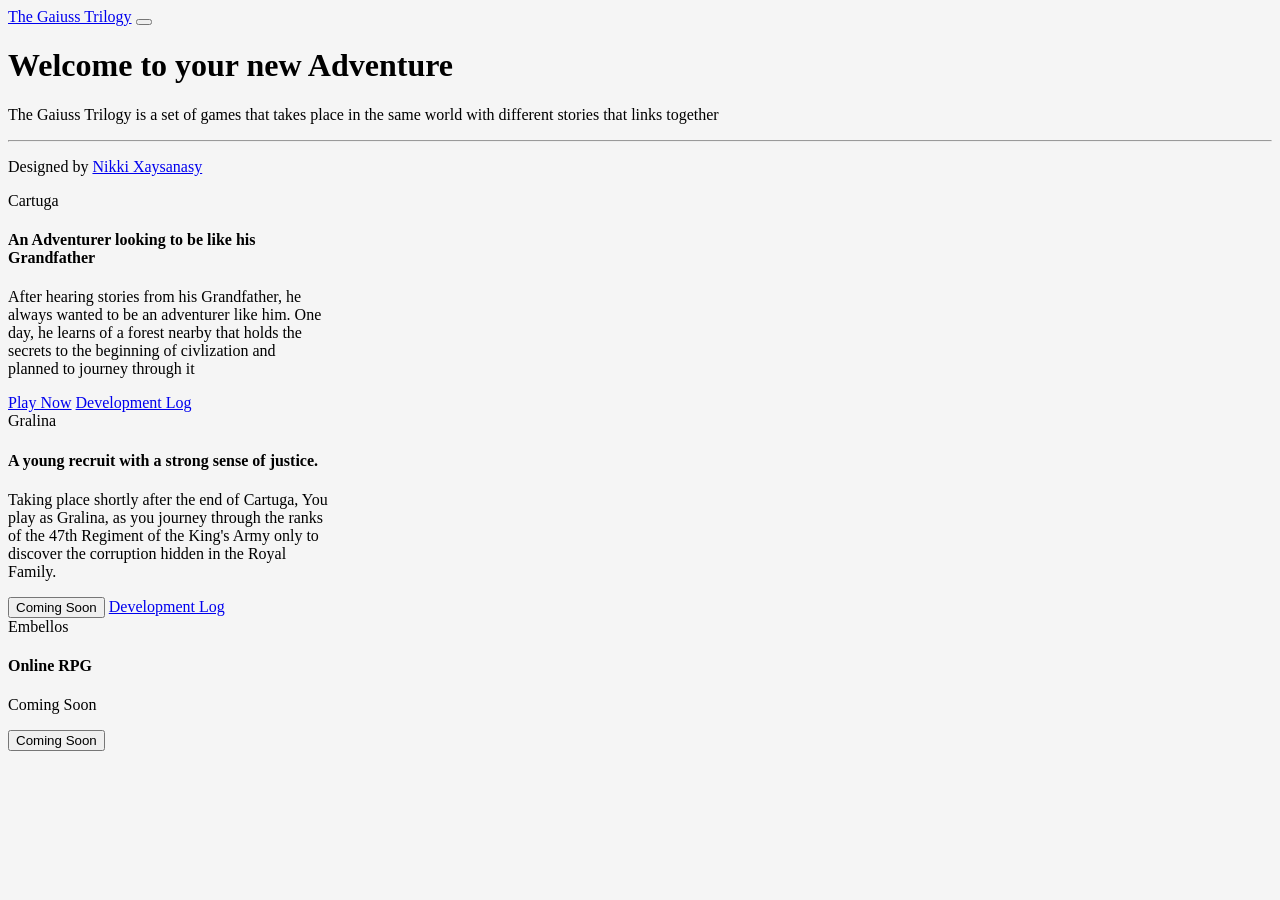
==== index.html @ bddf3855 "added development log links" ====
<!DOCTYPE html>
<html lang="en">
<head>
    <meta charset="UTF-8">
    <meta name="viewport" content="width=device-width, initial-scale=1.0">
    <meta http-equiv="X-UA-Compatible" content="ie=edge">
    <title>The Gaiuss Trilogy</title>
    <link rel="stylesheet" href="https://bootswatch.com/4/flatly/bootstrap.min.css">
    <link rel="stylesheet" href="style.css">
</head>
<body>
            <nav class="navbar navbar-expand-lg navbar-dark bg-primary">
                    <a class="navbar-brand" href="#">The Gaiuss Trilogy</a>
                    <button class="navbar-toggler" type="button" data-toggle="collapse" data-target="#navbarColor01" aria-controls="navbarColor01" aria-expanded="false" aria-label="Toggle navigation">
                      <span class="navbar-toggler-icon"></span>
                    </button>

                    </div>
    </nav>
    <div class="jumbotron">
            <h1 class="display-3">Welcome to your new Adventure</h1>
            <p class="lead"><span class="text-success">The Gaiuss Trilogy</span> is a set of games that takes place in the same world with different stories that links together</p>
            <hr class="my-4">
            <p>Designed by <a href="https://nikkix" target=_blank>Nikki Xaysanasy</a></p>
          </div>
<div class="container">
  <div class="row">
    <div class="col-sm">
      <div class="card text-white bg-primary mb-3" style="max-width: 20rem;">
  <div class="card-header">Cartuga</div>
  <div class="card-body">
    <h4 class="card-title">An Adventurer looking to be like his Grandfather</h4>
    <p class="card-text">After hearing stories from his Grandfather, he always wanted to be an adventurer like him. One day, he learns of a forest nearby that holds the secrets to the beginning of civlization and planned to journey through it

    </p>
    <a class="btn btn-info" href="http://cartuga.herokuapp.com/index.html" role="button">Play Now</a>
    <a class="btn btn-info" href="https://github.com/DjKniteX/cartuga" role="button">Development Log</a>
  </div>
</div>
    </div>
    <div class="col-sm">
      <div class="card text-white bg-primary mb-3" style="max-width: 20rem;">
  <div class="card-header">Gralina</div>
  <div class="card-body">
    <h4 class="card-title">A young recruit with a strong sense of justice.</h4>
    <p class="card-text">Taking place shortly after the end of Cartuga, You play as Gralina, as you journey through
        the ranks of the 47th Regiment of the King's Army only to discover the corruption hidden in the Royal Family.
    </p>
    
    <button type="button" class="btn btn-info">Coming Soon</button>
    <a class="btn btn-info" href="https://github.com/DjKniteX/gralina" role="button">Development Log</a>
  </div>
</div>
    </div>
    <div class="col-sm">
      <div class="card text-white bg-primary mb-3" style="max-width: 20rem;">
  <div class="card-header">Embellos</div>
  <div class="card-body">
    <h4 class="card-title">Online RPG</h4>
    <p class="card-text">Coming Soon</p>
    <button type="button" class="btn btn-info">Coming Soon</button>
  </div>
  
</div>
    </div>
  </div>
</div>
    
</body>
</html>
---- style.css ----
body {
    background-color: #F5F5F5;
}

.jumbotron {
    background-color: #F5F5F5;
}
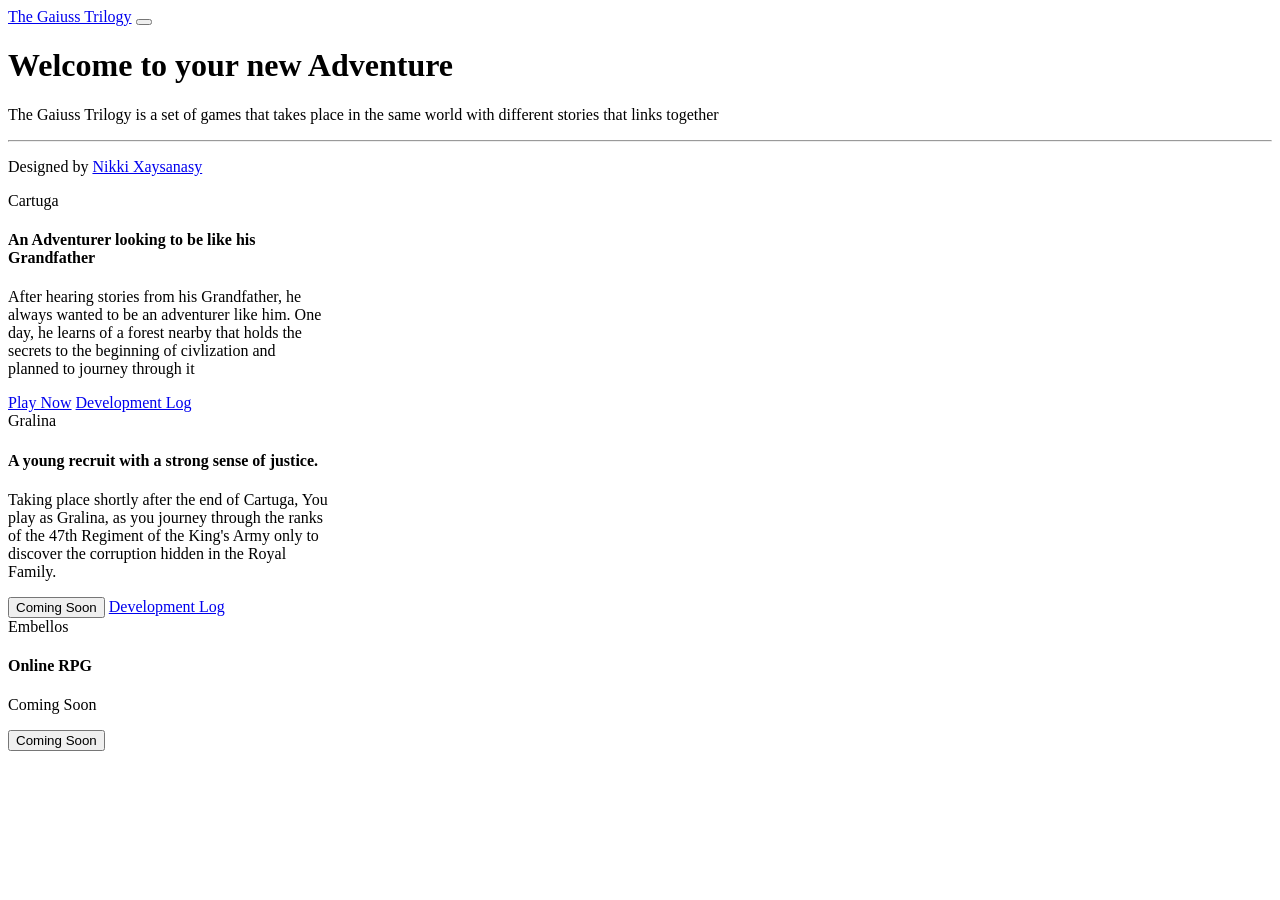
==== commit 4596e2dd: "Fixed CSS" ====
--- a/index.html
+++ b/index.html
@@ -6,7 +6,6 @@
     <meta http-equiv="X-UA-Compatible" content="ie=edge">
     <title>The Gaiuss Trilogy</title>
     <link rel="stylesheet" href="https://bootswatch.com/4/flatly/bootstrap.min.css">
-    <link rel="stylesheet" href="style.css">
 </head>
 <body>
             <nav class="navbar navbar-expand-lg navbar-dark bg-primary">
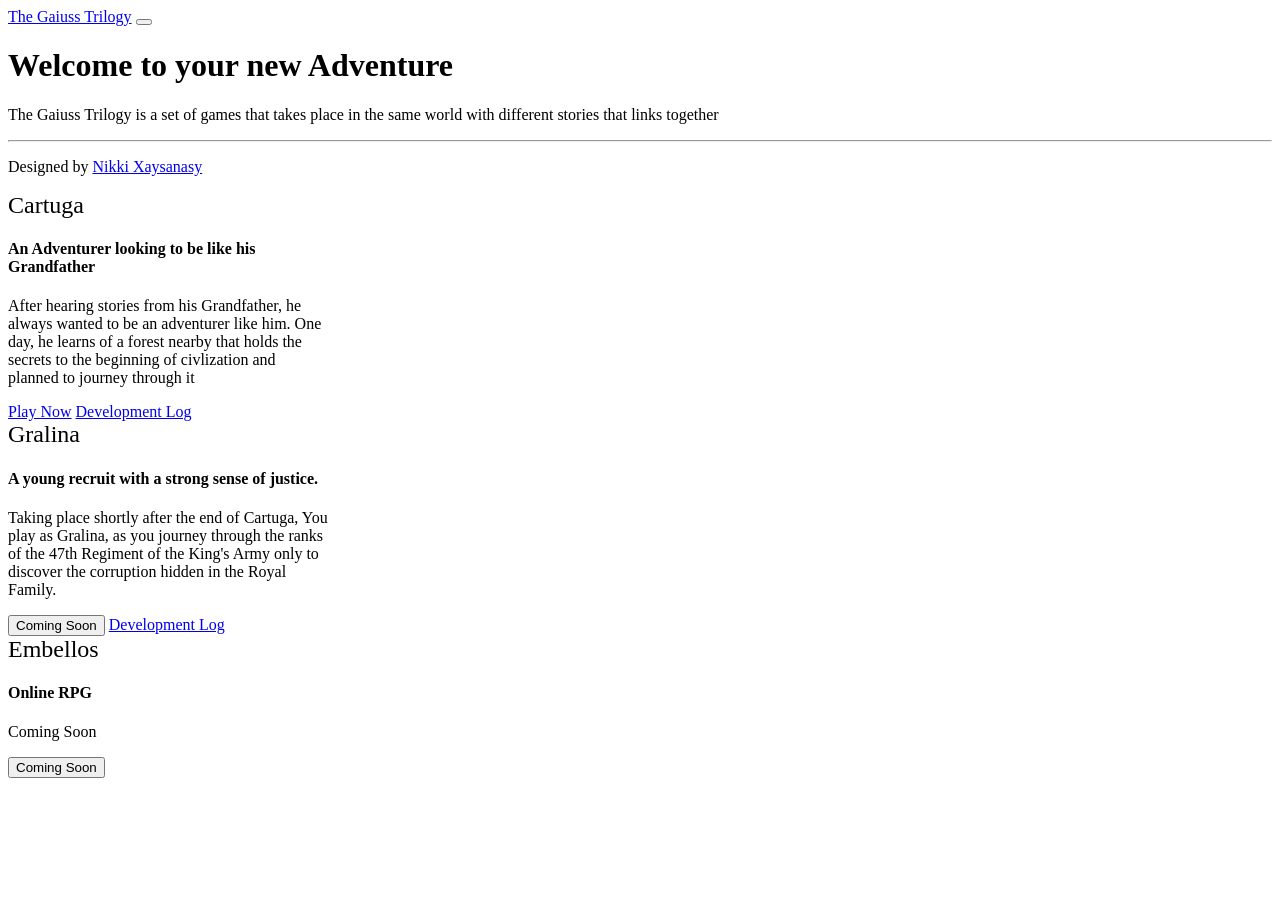
==== commit fc975e8d: "Added font-size" ====
--- a/index.html
+++ b/index.html
@@ -26,7 +26,7 @@
   <div class="row">
     <div class="col-sm">
       <div class="card text-white bg-primary mb-3" style="max-width: 20rem;">
-  <div class="card-header">Cartuga</div>
+  <div class="card-header" style="font-size:24px;">Cartuga</div>
   <div class="card-body">
     <h4 class="card-title">An Adventurer looking to be like his Grandfather</h4>
     <p class="card-text">After hearing stories from his Grandfather, he always wanted to be an adventurer like him. One day, he learns of a forest nearby that holds the secrets to the beginning of civlization and planned to journey through it
@@ -39,7 +39,7 @@
     </div>
     <div class="col-sm">
       <div class="card text-white bg-primary mb-3" style="max-width: 20rem;">
-  <div class="card-header">Gralina</div>
+  <div class="card-header" style="font-size:24px;">Gralina</div>
   <div class="card-body">
     <h4 class="card-title">A young recruit with a strong sense of justice.</h4>
     <p class="card-text">Taking place shortly after the end of Cartuga, You play as Gralina, as you journey through
@@ -53,7 +53,7 @@
     </div>
     <div class="col-sm">
       <div class="card text-white bg-primary mb-3" style="max-width: 20rem;">
-  <div class="card-header">Embellos</div>
+  <div class="card-header" style="font-size:24px;">Embellos</div>
   <div class="card-body">
     <h4 class="card-title">Online RPG</h4>
     <p class="card-text">Coming Soon</p>
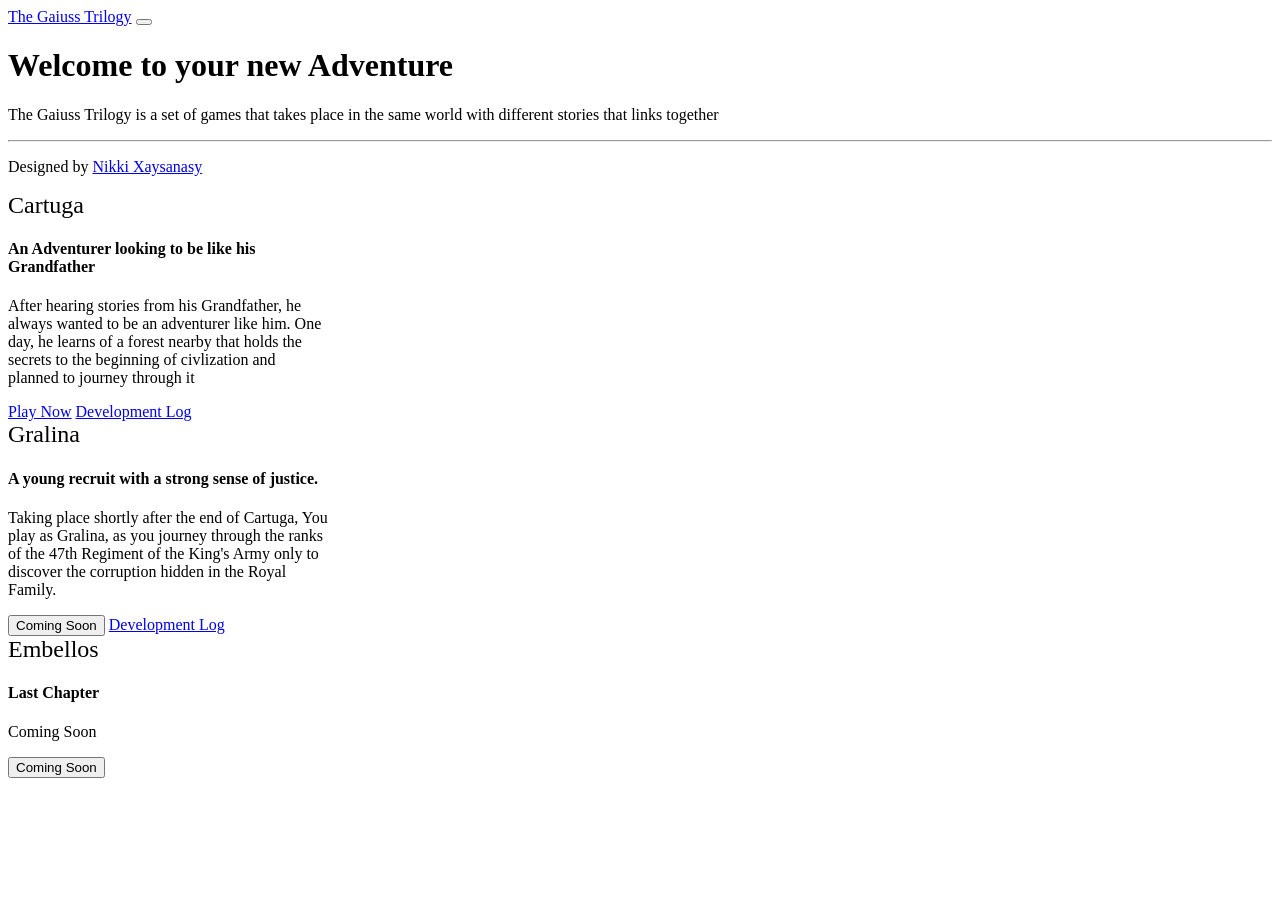
==== commit 62724705: "added line" ====
--- a/index.html
+++ b/index.html
@@ -55,7 +55,7 @@
       <div class="card text-white bg-primary mb-3" style="max-width: 20rem;">
   <div class="card-header" style="font-size:24px;">Embellos</div>
   <div class="card-body">
-    <h4 class="card-title">Online RPG</h4>
+    <h4 class="card-title">Last Chapter</h4>
     <p class="card-text">Coming Soon</p>
     <button type="button" class="btn btn-info">Coming Soon</button>
   </div>
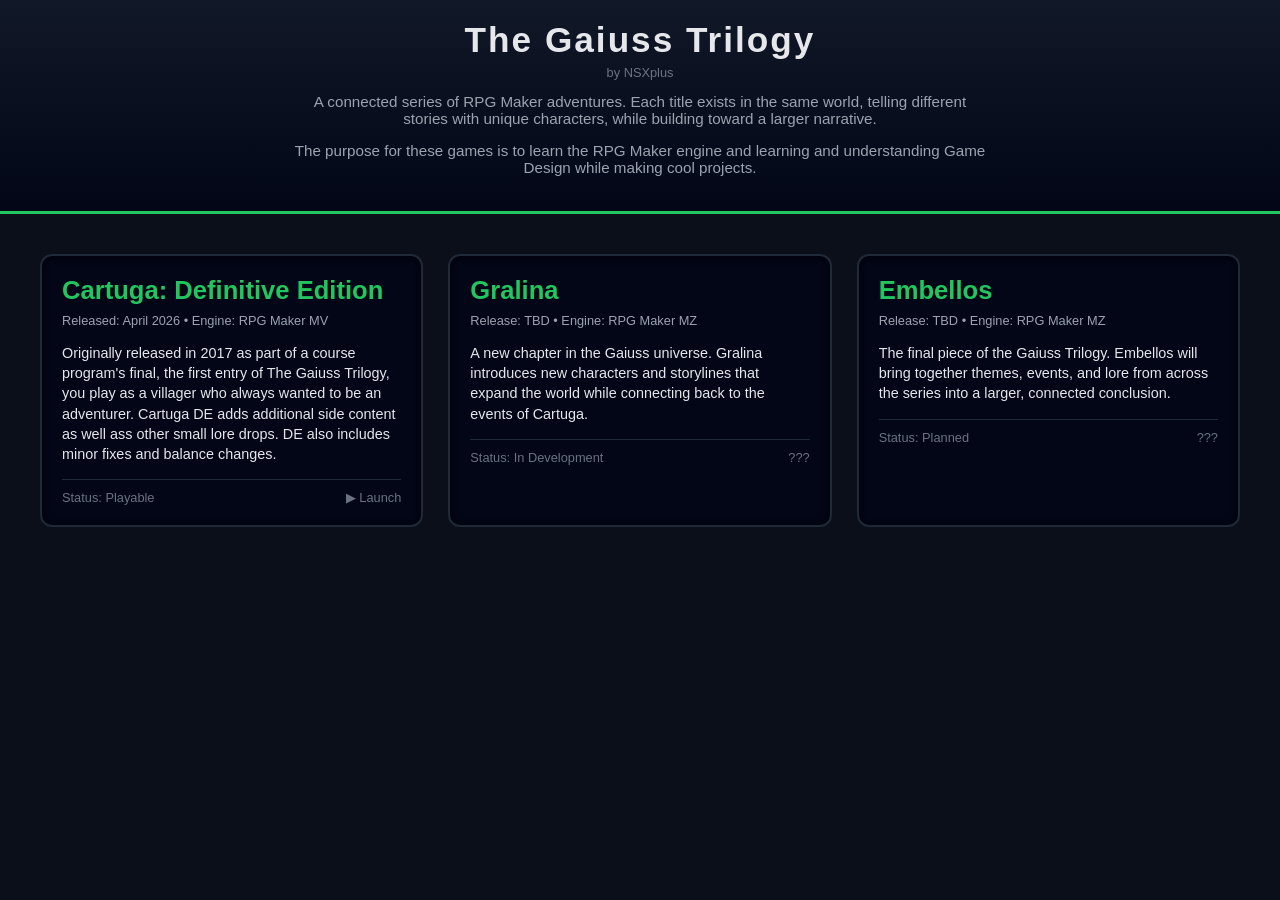
==== commit 7873e28e: "Add files via upload new landing page" ====
--- a/index.html
+++ b/index.html
@@ -1,69 +1,65 @@
 <!DOCTYPE html>
 <html lang="en">
 <head>
-    <meta charset="UTF-8">
-    <meta name="viewport" content="width=device-width, initial-scale=1.0">
-    <meta http-equiv="X-UA-Compatible" content="ie=edge">
-    <title>The Gaiuss Trilogy</title>
-    <link rel="stylesheet" href="https://bootswatch.com/4/flatly/bootstrap.min.css">
+  <meta charset="UTF-8">
+  <meta name="viewport" content="width=device-width, initial-scale=1.0">
+  <title>The Gaiuss Trilogy</title>
+ <link rel="stylesheet" href="style.css">
 </head>
 <body>
-            <nav class="navbar navbar-expand-lg navbar-dark bg-primary">
-                    <a class="navbar-brand" href="#">The Gaiuss Trilogy</a>
-                    <button class="navbar-toggler" type="button" data-toggle="collapse" data-target="#navbarColor01" aria-controls="navbarColor01" aria-expanded="false" aria-label="Toggle navigation">
-                      <span class="navbar-toggler-icon"></span>
-                    </button>
 
-                    </div>
-    </nav>
-    <div class="jumbotron">
-            <h1 class="display-3">Welcome to your new Adventure</h1>
-            <p class="lead"><span class="text-success">The Gaiuss Trilogy</span> is a set of games that takes place in the same world with different stories that links together</p>
-            <hr class="my-4">
-            <p>Designed by <a href="https://nikkix" target=_blank>Nikki Xaysanasy</a></p>
-          </div>
-<div class="container">
-  <div class="row">
-    <div class="col-sm">
-      <div class="card text-white bg-primary mb-3" style="max-width: 20rem;">
-  <div class="card-header" style="font-size:24px;">Cartuga</div>
-  <div class="card-body">
-    <h4 class="card-title">An Adventurer looking to be like his Grandfather</h4>
-    <p class="card-text">After hearing stories from his Grandfather, he always wanted to be an adventurer like him. One day, he learns of a forest nearby that holds the secrets to the beginning of civlization and planned to journey through it
+  <div class="header">
+    <h1>The Gaiuss Trilogy</h1>
+    <p style="margin-top:5px; font-size:0.8rem; color:#6b7280;">by <a href="https://nikkix.me">NSXplus</a></p>
+    <p>A connected series of RPG Maker adventures. Each title exists in the same world, telling different stories with unique characters, while building toward a larger narrative.</p>
+    <p>The purpose for these games is to learn the RPG Maker engine and learning and understanding Game Design while making cool projects.</p>
+  </div>
 
-    </p>
-    <a class="btn btn-info" href="http://cartuga.herokuapp.com/index.html" role="button">Play Now</a>
-    <a class="btn btn-info" href="https://github.com/DjKniteX/cartuga" role="button">Development Log</a>
+  <div class="container">
+
+    <!-- Cartuga -->
+    <a href="/cartuga" class="card">
+      <h2>Cartuga: Definitive Edition</h2>
+      <div class="meta">Released: April 2026 • Engine: RPG Maker MV</div>
+      <div class="desc">
+        Originally released in 2017 as part of a course program's final, the first entry of The Gaiuss Trilogy, you play as a villager who always wanted to be an adventurer. Cartuga DE adds additional side content as well ass
+        other small lore drops. DE also includes minor fixes and balance changes.
+      </div>
+      <div class="footer-bar">
+        <span>Status: Playable</span>
+        <span>▶ Launch</span>
+      </div>
+    </a>
+
+    <!-- Gralina -->
+    <div class="card coming-soon">
+      <h2>Gralina</h2>
+      <div class="meta">Release: TBD • Engine: RPG Maker MZ</div>
+      <div class="desc">
+        A new chapter in the Gaiuss universe. Gralina introduces new characters and storylines that expand the world while connecting back to the events of Cartuga.
+      </div>
+      <div class="footer-bar">
+        <span>Status: In Development</span>
+        <span>???</span>
+      </div>
+      <div class="overlay">Coming Soon</div>
+    </div>
+
+    <!-- Embellos -->
+    <div class="card coming-soon">
+      <h2>Embellos</h2>
+      <div class="meta">Release: TBD • Engine: RPG Maker MZ</div>
+      <div class="desc">
+        The final piece of the Gaiuss Trilogy. Embellos will bring together themes, events, and lore from across the series into a larger, connected conclusion.
+      </div>
+      <div class="footer-bar">
+        <span>Status: Planned</span>
+        <span>???</span>
+      </div>
+      <div class="overlay">Coming Soon</div>
+    </div>
+
   </div>
-</div>
-    </div>
-    <div class="col-sm">
-      <div class="card text-white bg-primary mb-3" style="max-width: 20rem;">
-  <div class="card-header" style="font-size:24px;">Gralina</div>
-  <div class="card-body">
-    <h4 class="card-title">A young recruit with a strong sense of justice.</h4>
-    <p class="card-text">Taking place shortly after the end of Cartuga, You play as Gralina, as you journey through
-        the ranks of the 47th Regiment of the King's Army only to discover the corruption hidden in the Royal Family.
-    </p>
-    
-    <button type="button" class="btn btn-info">Coming Soon</button>
-    <a class="btn btn-info" href="https://github.com/DjKniteX/gralina" role="button">Development Log</a>
-  </div>
-</div>
-    </div>
-    <div class="col-sm">
-      <div class="card text-white bg-primary mb-3" style="max-width: 20rem;">
-  <div class="card-header" style="font-size:24px;">Embellos</div>
-  <div class="card-body">
-    <h4 class="card-title">Last Chapter</h4>
-    <p class="card-text">Coming Soon</p>
-    <button type="button" class="btn btn-info">Coming Soon</button>
-  </div>
-  
-</div>
-    </div>
-  </div>
-</div>
-    
+
 </body>
-</html>+</html>
--- a/style.css
+++ b/style.css
@@ -0,0 +1,111 @@
+    body {
+      margin: 0;
+      font-family: 'Trebuchet MS', Tahoma, sans-serif;
+      background: #0b0f1a;
+      color: #e5e7eb;
+    }
+
+    /* Top RPG-style header */
+    .header {
+      background: linear-gradient(180deg, #111827, #020617);
+      border-bottom: 3px solid #22c55e;
+      padding: 20px;
+      text-align: center;
+    }
+
+    .header h1 {
+      margin: 0;
+      font-size: 2.2rem;
+      letter-spacing: 2px;
+    }
+
+    .header p {
+      margin-top: 10px;
+      font-size: 0.95rem;
+      color: #9ca3af;
+      max-width: 700px;
+      margin-left: auto;
+      margin-right: auto;
+    }
+
+    /* Container */
+    .container {
+      display: grid;
+      grid-template-columns: repeat(auto-fit, minmax(280px, 1fr));
+      gap: 25px;
+      padding: 40px;
+      max-width: 1200px;
+      margin: auto;
+    }
+
+    /* RPG-style card */
+    .card {
+      position: relative;
+      background: #020617;
+      border: 2px solid #1f2937;
+      border-radius: 12px;
+      padding: 20px;
+      transition: all 0.3s ease;
+      box-shadow: inset 0 0 10px rgba(0,0,0,0.8);
+    }
+
+    .card:hover {
+      transform: translateY(-6px);
+      border-color: #22c55e;
+      box-shadow: 0 10px 30px rgba(0,0,0,0.6);
+    }
+
+    .card h2 {
+      margin: 0;
+      font-size: 1.6rem;
+      color: #22c55e;
+    }
+
+    .meta {
+      font-size: 0.8rem;
+      color: #9ca3af;
+      margin: 8px 0 15px 0;
+    }
+
+    .desc {
+      font-size: 0.9rem;
+      line-height: 1.4;
+    }
+
+    /* RPG UI style footer bar inside card */
+    .footer-bar {
+      margin-top: 15px;
+      padding-top: 10px;
+      border-top: 1px solid #1f2937;
+      font-size: 0.8rem;
+      display: flex;
+      justify-content: space-between;
+      color: #6b7280;
+    }
+
+    /* Coming Soon Overlay */
+    .overlay {
+      position: absolute;
+      top: 0;
+      left: 0;
+      width: 100%;
+      height: 100%;
+      background: rgba(0,0,0,0.85);
+      display: flex;
+      align-items: center;
+      justify-content: center;
+      opacity: 0;
+      transition: opacity 0.3s ease;
+      font-size: 1.3rem;
+      font-weight: bold;
+      border-radius: 12px;
+    }
+
+    .coming-soon:hover .overlay {
+      opacity: 1;
+    }
+
+    a {
+      text-decoration: none;
+      color: inherit;
+    }
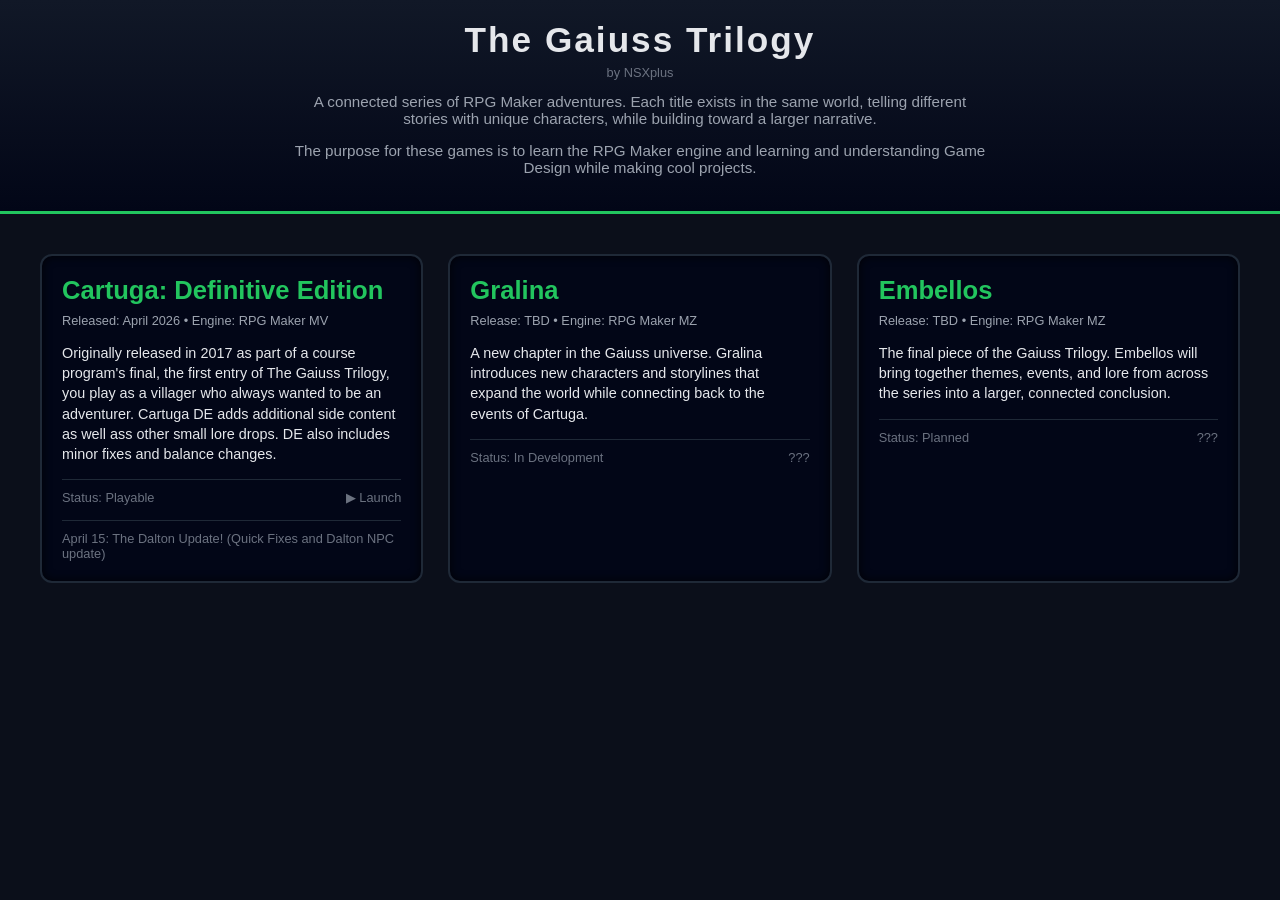
==== commit 3bfb8bb9: "fixed index.html" ====
--- a/index.html
+++ b/index.html
@@ -18,7 +18,7 @@
   <div class="container">
 
     <!-- Cartuga -->
-    <a href="/cartuga" class="card">
+    <a href="./cartuga/index.html" class="card">
       <h2>Cartuga: Definitive Edition</h2>
       <div class="meta">Released: April 2026 • Engine: RPG Maker MV</div>
       <div class="desc">
@@ -28,6 +28,9 @@
       <div class="footer-bar">
         <span>Status: Playable</span>
         <span>▶ Launch</span>
+      </div>
+            <div class="footer-bar">
+        <span>April 15: The Dalton Update! (Quick Fixes and Dalton NPC update)</span>
       </div>
     </a>
 
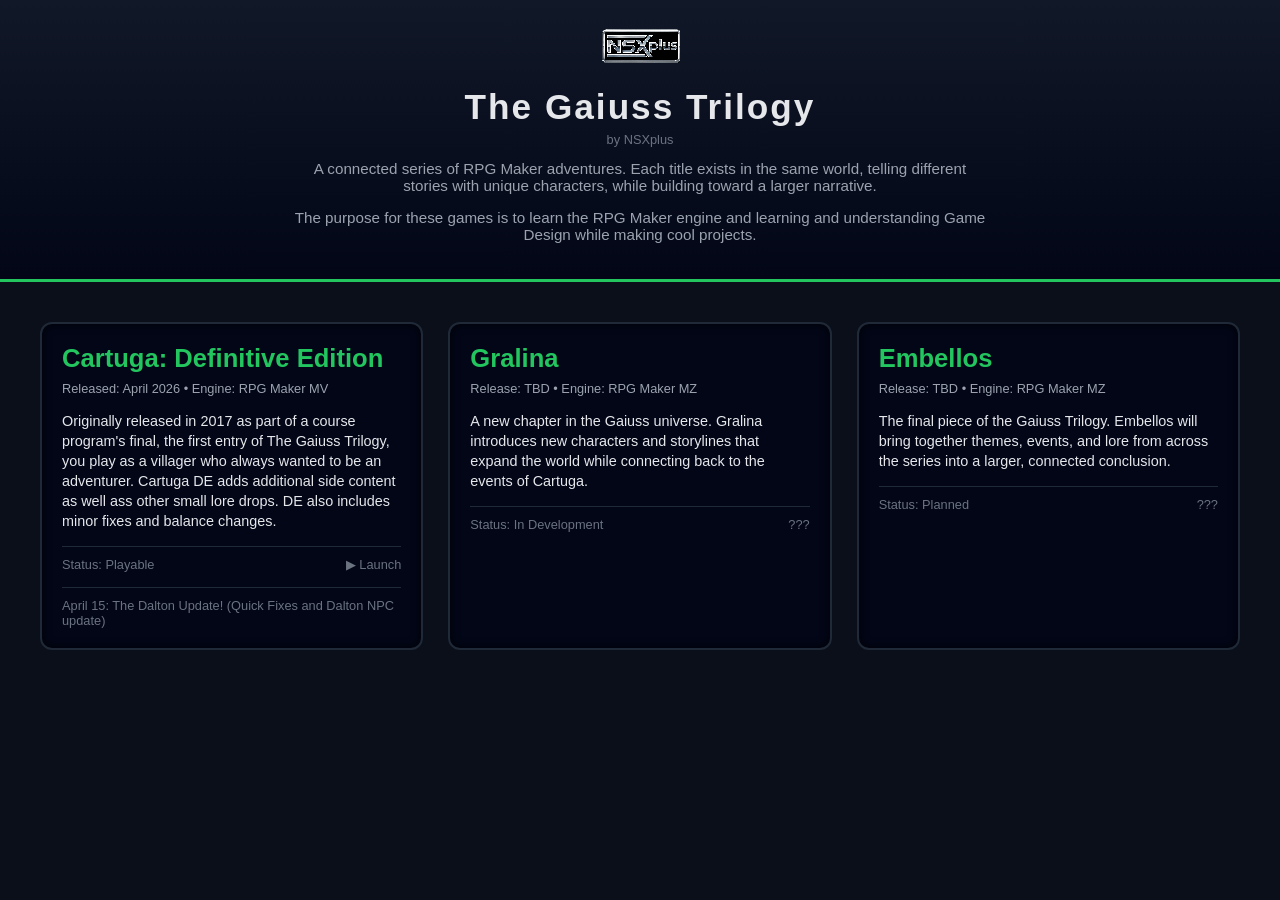
==== commit df3cd1b8: "adding logo" ====
--- a/index.html
+++ b/index.html
@@ -9,6 +9,7 @@
 <body>
 
   <div class="header">
+     <img src="img/logo.png" alt="NSXplus Logo" class="logo">
     <h1>The Gaiuss Trilogy</h1>
     <p style="margin-top:5px; font-size:0.8rem; color:#6b7280;">by <a href="https://nikkix.me">NSXplus</a></p>
     <p>A connected series of RPG Maker adventures. Each title exists in the same world, telling different stories with unique characters, while building toward a larger narrative.</p>
--- a/style.css
+++ b/style.css
@@ -108,4 +108,10 @@
     a {
       text-decoration: none;
       color: inherit;
-    }+    }
+
+    .logo {
+  width: 80px;
+  margin-bottom: 10px;
+  image-rendering: pixelated; /* 🔥 great if it's pixel art */
+}
